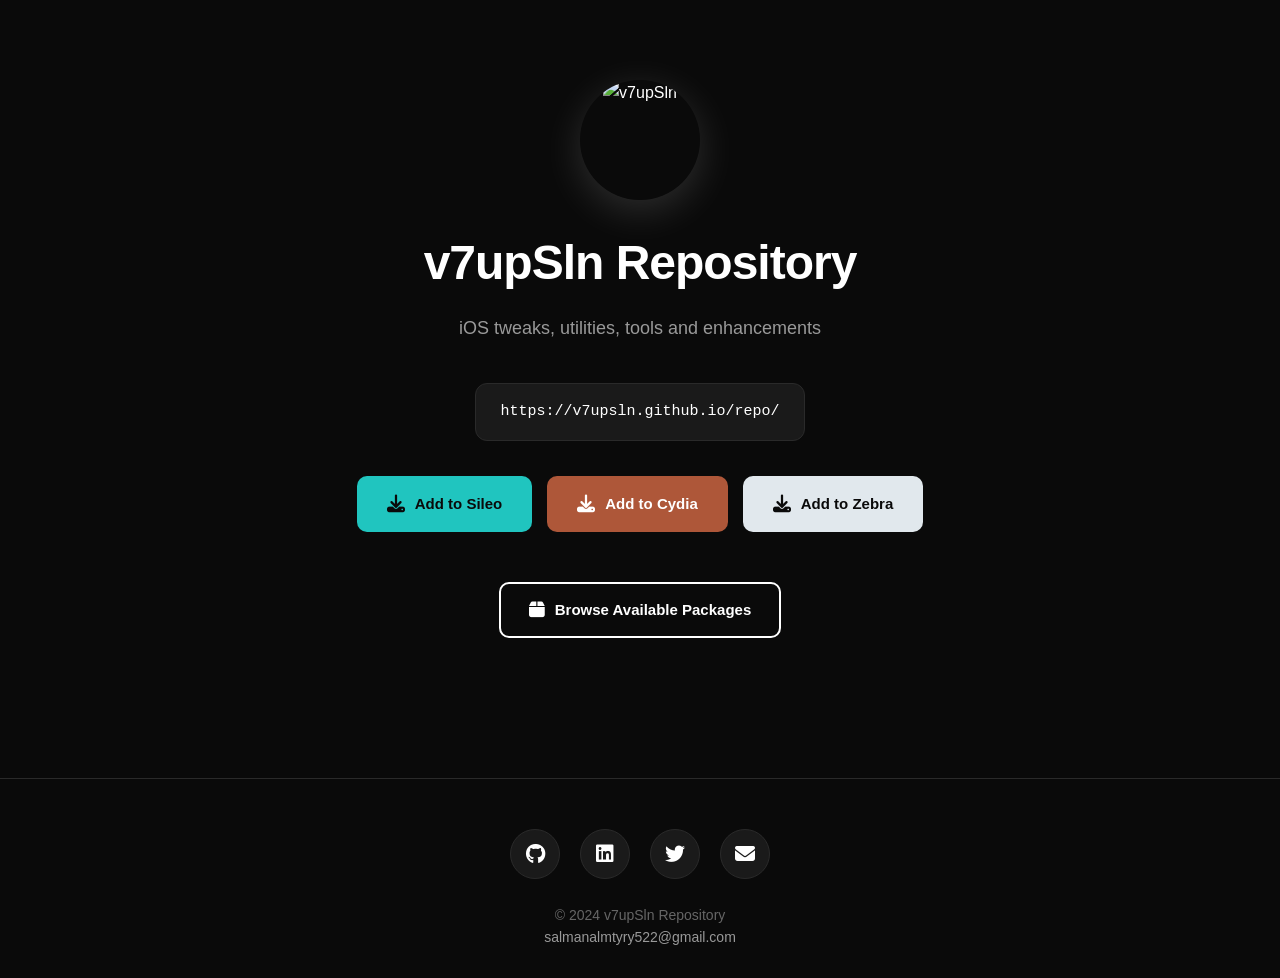
==== index.html @ 3c75dc49 "Add files via upload" ====
<!DOCTYPE html>
<html lang="en">
<head>
    <meta charset="UTF-8">
    <title>v7upSln Repository</title>
    <meta name="viewport" content="width=device-width, initial-scale=1">
    <link rel="stylesheet" href="https://cdnjs.cloudflare.com/ajax/libs/font-awesome/6.4.0/css/all.min.css">
    
    <style>
        * {
            margin: 0;
            padding: 0;
            box-sizing: border-box;
        }

        body {
            font-family: -apple-system, BlinkMacSystemFont, 'Segoe UI', sans-serif;
            background: #0a0a0a;
            color: #ffffff;
            line-height: 1.6;
            min-height: 100vh;
            display: flex;
            flex-direction: column;
        }

        .container {
            max-width: 1000px;
            margin: 0 auto;
            padding: 0 30px;
            flex: 1;
        }

        /* Hero Section */
        .hero {
            text-align: center;
            padding: 80px 0 60px;
        }

        .logo {
            width: 120px;
            height: 120px;
            border-radius: 50%;
            margin: 0 auto 25px;
            overflow: hidden;
            box-shadow: 0 10px 40px rgba(255, 255, 255, 0.15);
        }

        .logo img {
            width: 100%;
            height: 100%;
            object-fit: cover;
        }

        h1 {
            font-size: 48px;
            font-weight: 700;
            margin-bottom: 12px;
            letter-spacing: -1px;
        }

        .subtitle {
            font-size: 18px;
            color: #999;
            margin-bottom: 40px;
        }

        .repo-url {
            background: #1a1a1a;
            border: 1px solid #2a2a2a;
            padding: 16px 24px;
            border-radius: 12px;
            display: inline-block;
            margin-bottom: 35px;
            font-family: 'Monaco', 'Courier New', monospace;
            font-size: 15px;
            color: #fff;
        }

        /* Installer Buttons */
        .installers {
            display: flex;
            gap: 15px;
            justify-content: center;
            flex-wrap: wrap;
            margin-bottom: 30px;
        }

        .btn {
            padding: 14px 28px;
            border-radius: 10px;
            text-decoration: none;
            font-weight: 600;
            font-size: 15px;
            transition: all 0.3s ease;
            display: inline-flex;
            align-items: center;
            gap: 10px;
            border: 2px solid transparent;
        }

        .btn i {
            font-size: 18px;
        }

        .btn-sileo {
            background: #20c5bf;
            color: #0a0a0a;
        }

        .btn-sileo:hover {
            background: #1aada8;
            transform: translateY(-2px);
            box-shadow: 0 8px 20px rgba(32, 197, 191, 0.3);
        }

        .btn-cydia {
            background: #ae5739;
            color: #ffffff;
        }

        .btn-cydia:hover {
            background: #964a30;
            transform: translateY(-2px);
            box-shadow: 0 8px 20px rgba(174, 87, 57, 0.3);
        }

        .btn-zebra {
            background: #e1e8ed;
            color: #0a0a0a;
        }

        .btn-zebra:hover {
            background: #d1d8dd;
            transform: translateY(-2px);
            box-shadow: 0 8px 20px rgba(225, 232, 237, 0.3);
        }

        .btn-packages {
            background: transparent;
            color: #ffffff;
            border: 2px solid #ffffff;
            margin-top: 20px;
        }

        .btn-packages:hover {
            background: #ffffff;
            color: #0a0a0a;
            transform: translateY(-2px);
        }

        /* Footer */
        footer {
            background: #0a0a0a;
            border-top: 1px solid #2a2a2a;
            padding: 50px 0 30px;
            margin-top: 80px;
        }

        .footer-content {
            max-width: 1000px;
            margin: 0 auto;
            padding: 0 30px;
            text-align: center;
        }

        .social-links {
            display: flex;
            gap: 20px;
            justify-content: center;
            margin-bottom: 25px;
        }

        .social-link {
            width: 50px;
            height: 50px;
            background: #1a1a1a;
            border: 1px solid #2a2a2a;
            border-radius: 50%;
            display: flex;
            align-items: center;
            justify-content: center;
            color: #ffffff;
            font-size: 20px;
            transition: all 0.3s ease;
            text-decoration: none;
        }

        .social-link:hover {
            background: #ffffff;
            color: #0a0a0a;
            border-color: #ffffff;
            transform: translateY(-3px);
        }

        .footer-text {
            color: #666;
            font-size: 14px;
            margin-top: 20px;
        }

        .footer-text a {
            color: #999;
            text-decoration: none;
            transition: color 0.3s ease;
        }

        .footer-text a:hover {
            color: #ffffff;
        }

        @media (max-width: 768px) {
            h1 {
                font-size: 36px;
            }

            .installers {
                flex-direction: column;
                align-items: stretch;
            }

            .btn {
                width: 100%;
                justify-content: center;
            }
        }
    </style>
</head>

<body>
    <div class="container">
        <div class="hero">
            <div class="logo">
                <img src="https://i.ibb.co/XkL9SRYM/145231985.png" alt="v7upSln">
            </div>
            <h1>v7upSln Repository</h1>
            <p class="subtitle">iOS tweaks, utilities, tools and enhancements</p>
            
            <div class="repo-url">
                https://v7upsln.github.io/repo/
            </div>

            <div class="installers">
                <a href="sileo://source/https://v7upsln.github.io/repo/" class="btn btn-sileo">
                    <i class="fas fa-download"></i>
                    Add to Sileo
                </a>
                <a href="cydia://url/https://cydia.saurik.com/api/share#?source=https://v7upsln.github.io/repo/" class="btn btn-cydia">
                    <i class="fas fa-download"></i>
                    Add to Cydia
                </a>
                <a href="zbra://sources/add/https://v7upsln.github.io/repo/" class="btn btn-zebra">
                    <i class="fas fa-download"></i>
                    Add to Zebra
                </a>
            </div>

            <a href="packages.html" class="btn btn-packages">
                <i class="fas fa-box"></i>
                Browse Available Packages
            </a>
        </div>
    </div>

    <footer>
        <div class="footer-content">
            <div class="social-links">
                <a href="https://github.com/v7upSln" class="social-link" target="_blank" rel="noopener" title="GitHub">
                    <i class="fab fa-github"></i>
                </a>
                <a href="https://www.linkedin.com/in/x0wz5/" class="social-link" target="_blank" rel="noopener" title="LinkedIn">
                    <i class="fab fa-linkedin"></i>
                </a>
                <a href="https://twitter.com/_so7up" class="social-link" target="_blank" rel="noopener" title="Twitter/X">
                    <i class="fab fa-twitter"></i>
                </a>
                <a href="mailto:salmanalmtyry522@gmail.com" class="social-link" title="Email">
                    <i class="fas fa-envelope"></i>
                </a>
            </div>
            
            <p class="footer-text">
                © 2024 v7upSln Repository<br>
                <a href="mailto:salmanalmtyry522@gmail.com">salmanalmtyry522@gmail.com</a>
            </p>
        </div>
    </footer>
</body>
</html>
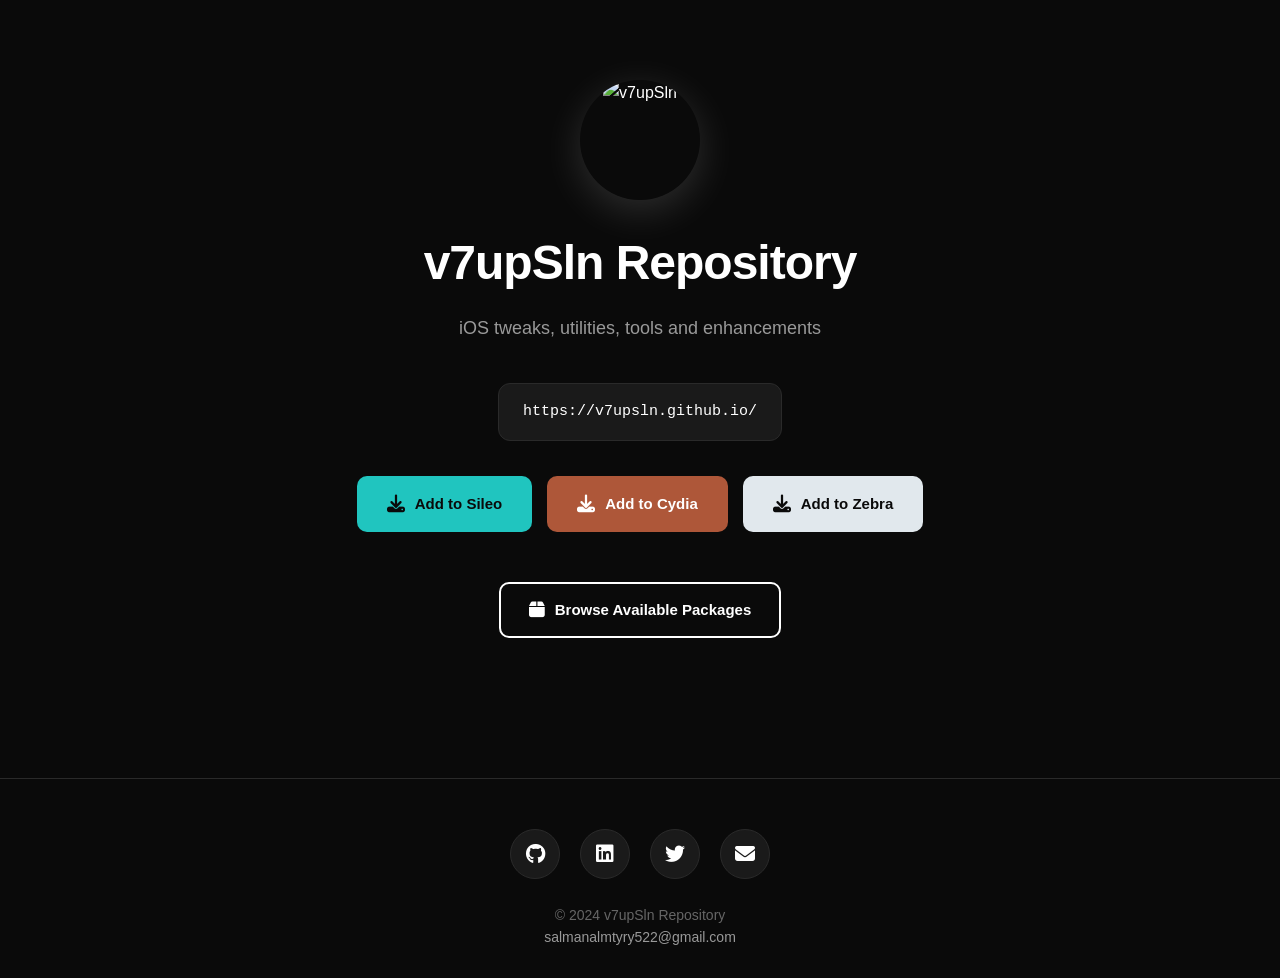
==== commit 7d44e3a0: "Update index.html" ====
--- a/index.html
+++ b/index.html
@@ -236,19 +236,19 @@
             <p class="subtitle">iOS tweaks, utilities, tools and enhancements</p>
             
             <div class="repo-url">
-                https://v7upsln.github.io/repo/
+                https://v7upsln.github.io/
             </div>
 
             <div class="installers">
-                <a href="sileo://source/https://v7upsln.github.io/repo/" class="btn btn-sileo">
+                <a href="sileo://source/https://v7upsln.github.io/" class="btn btn-sileo">
                     <i class="fas fa-download"></i>
                     Add to Sileo
                 </a>
-                <a href="cydia://url/https://cydia.saurik.com/api/share#?source=https://v7upsln.github.io/repo/" class="btn btn-cydia">
+                <a href="cydia://url/https://cydia.saurik.com/api/share#?source=https://v7upsln.github.io/" class="btn btn-cydia">
                     <i class="fas fa-download"></i>
                     Add to Cydia
                 </a>
-                <a href="zbra://sources/add/https://v7upsln.github.io/repo/" class="btn btn-zebra">
+                <a href="zbra://sources/add/https://v7upsln.github.io/" class="btn btn-zebra">
                     <i class="fas fa-download"></i>
                     Add to Zebra
                 </a>
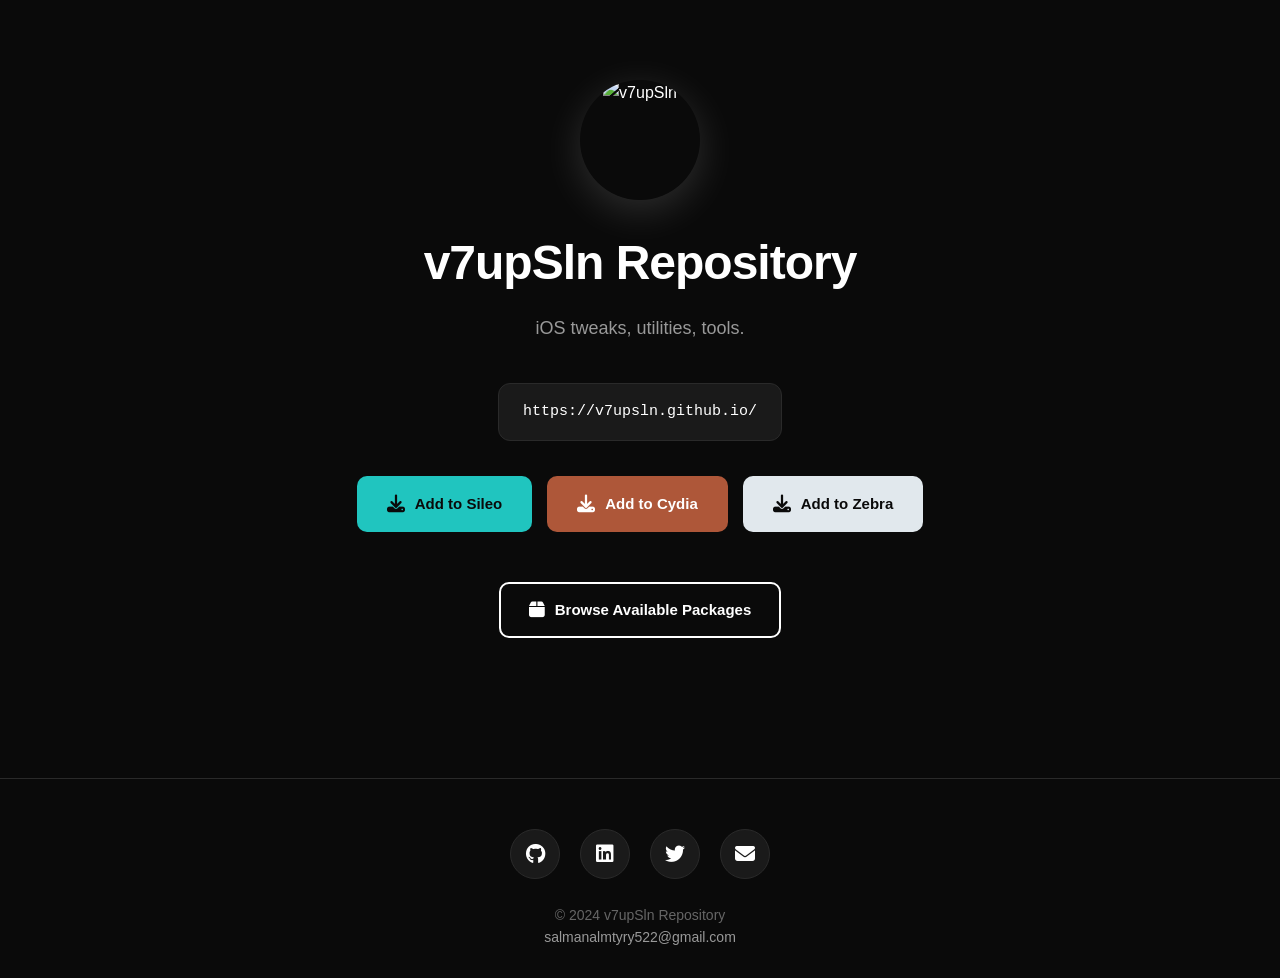
==== commit 7b1bf0d3: "Update index.html" ====
--- a/index.html
+++ b/index.html
@@ -233,7 +233,7 @@
                 <img src="https://i.ibb.co/XkL9SRYM/145231985.png" alt="v7upSln">
             </div>
             <h1>v7upSln Repository</h1>
-            <p class="subtitle">iOS tweaks, utilities, tools and enhancements</p>
+            <p class="subtitle">iOS tweaks, utilities, tools.</p>
             
             <div class="repo-url">
                 https://v7upsln.github.io/
@@ -285,4 +285,4 @@
         </div>
     </footer>
 </body>
-</html>+</html>
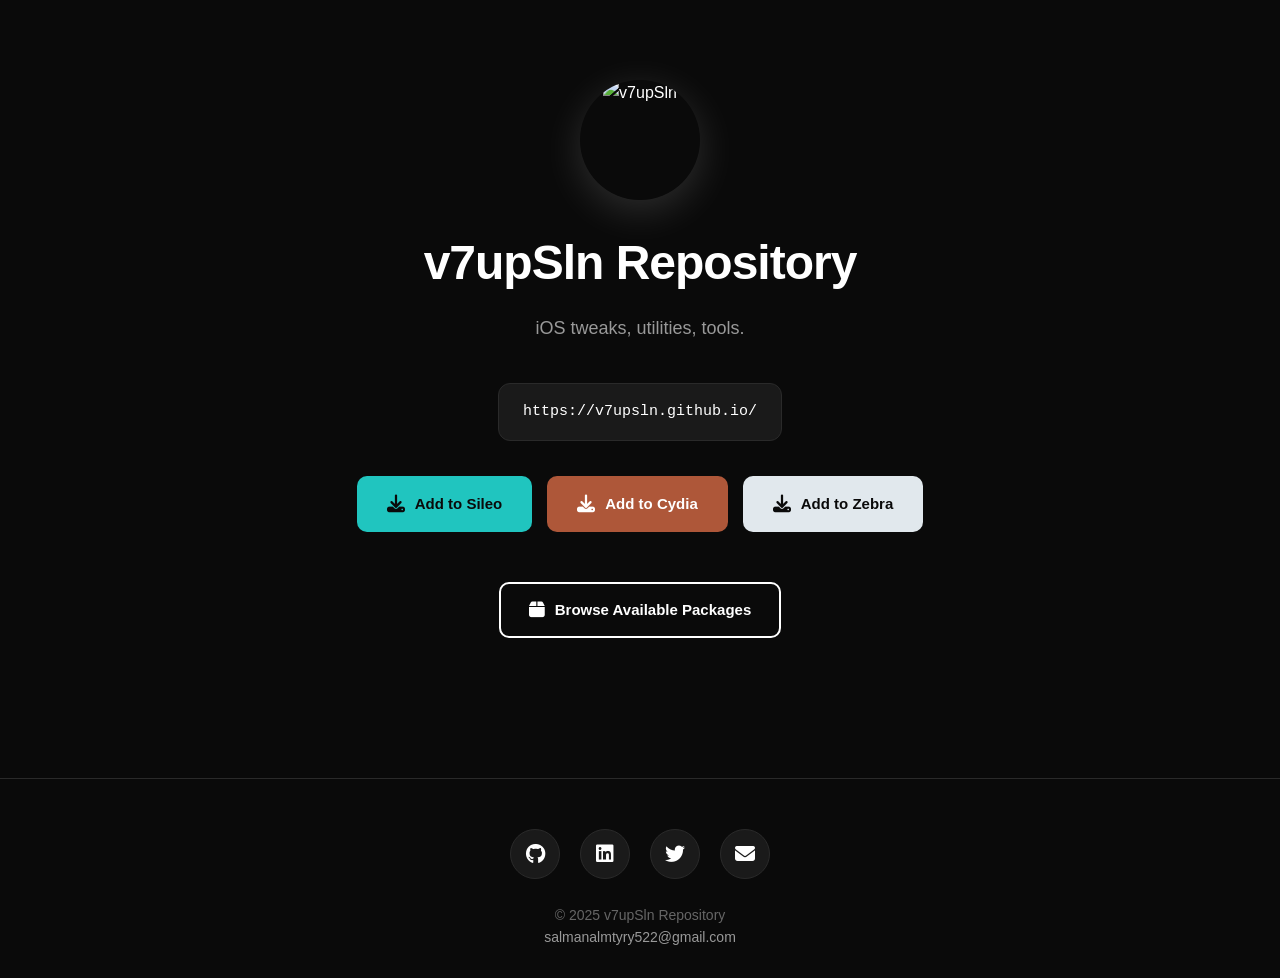
==== commit 4dd62d9d: "Update index.html" ====
--- a/index.html
+++ b/index.html
@@ -279,7 +279,7 @@
             </div>
             
             <p class="footer-text">
-                © 2024 v7upSln Repository<br>
+                © 2025 v7upSln Repository<br>
                 <a href="mailto:salmanalmtyry522@gmail.com">salmanalmtyry522@gmail.com</a>
             </p>
         </div>
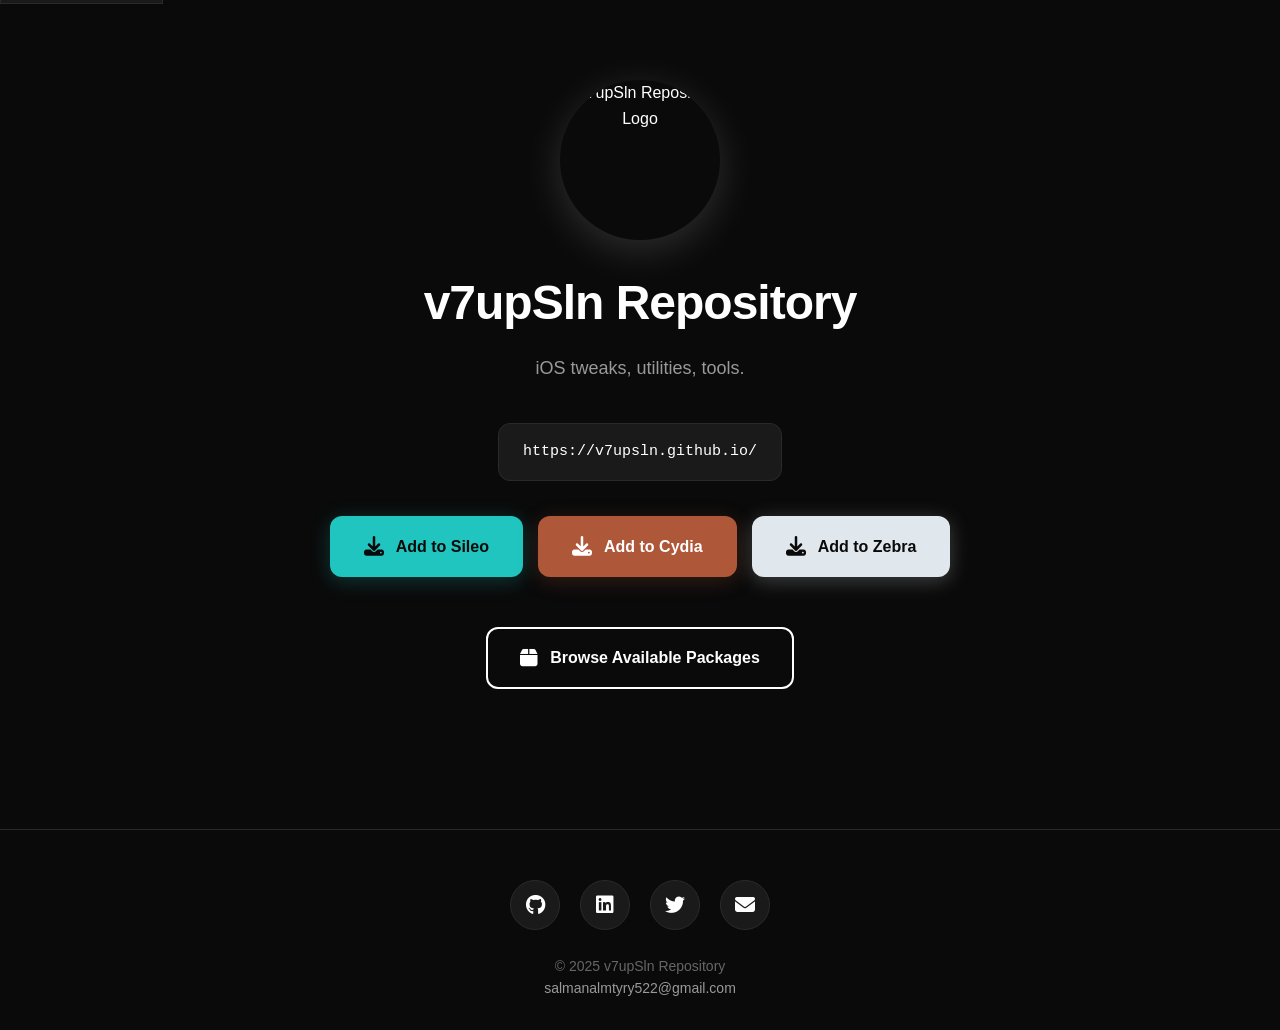
==== commit 50f5c4ba: "Add files via upload" ====
--- a/index.html
+++ b/index.html
@@ -1,288 +1,74 @@
-<!DOCTYPE html>
-<html lang="en">
-<head>
-    <meta charset="UTF-8">
-    <title>v7upSln Repository</title>
-    <meta name="viewport" content="width=device-width, initial-scale=1">
-    <link rel="stylesheet" href="https://cdnjs.cloudflare.com/ajax/libs/font-awesome/6.4.0/css/all.min.css">
-    
-    <style>
-        * {
-            margin: 0;
-            padding: 0;
-            box-sizing: border-box;
-        }
-
-        body {
-            font-family: -apple-system, BlinkMacSystemFont, 'Segoe UI', sans-serif;
-            background: #0a0a0a;
-            color: #ffffff;
-            line-height: 1.6;
-            min-height: 100vh;
-            display: flex;
-            flex-direction: column;
-        }
-
-        .container {
-            max-width: 1000px;
-            margin: 0 auto;
-            padding: 0 30px;
-            flex: 1;
-        }
-
-        /* Hero Section */
-        .hero {
-            text-align: center;
-            padding: 80px 0 60px;
-        }
-
-        .logo {
-            width: 120px;
-            height: 120px;
-            border-radius: 50%;
-            margin: 0 auto 25px;
-            overflow: hidden;
-            box-shadow: 0 10px 40px rgba(255, 255, 255, 0.15);
-        }
-
-        .logo img {
-            width: 100%;
-            height: 100%;
-            object-fit: cover;
-        }
-
-        h1 {
-            font-size: 48px;
-            font-weight: 700;
-            margin-bottom: 12px;
-            letter-spacing: -1px;
-        }
-
-        .subtitle {
-            font-size: 18px;
-            color: #999;
-            margin-bottom: 40px;
-        }
-
-        .repo-url {
-            background: #1a1a1a;
-            border: 1px solid #2a2a2a;
-            padding: 16px 24px;
-            border-radius: 12px;
-            display: inline-block;
-            margin-bottom: 35px;
-            font-family: 'Monaco', 'Courier New', monospace;
-            font-size: 15px;
-            color: #fff;
-        }
-
-        /* Installer Buttons */
-        .installers {
-            display: flex;
-            gap: 15px;
-            justify-content: center;
-            flex-wrap: wrap;
-            margin-bottom: 30px;
-        }
-
-        .btn {
-            padding: 14px 28px;
-            border-radius: 10px;
-            text-decoration: none;
-            font-weight: 600;
-            font-size: 15px;
-            transition: all 0.3s ease;
-            display: inline-flex;
-            align-items: center;
-            gap: 10px;
-            border: 2px solid transparent;
-        }
-
-        .btn i {
-            font-size: 18px;
-        }
-
-        .btn-sileo {
-            background: #20c5bf;
-            color: #0a0a0a;
-        }
-
-        .btn-sileo:hover {
-            background: #1aada8;
-            transform: translateY(-2px);
-            box-shadow: 0 8px 20px rgba(32, 197, 191, 0.3);
-        }
-
-        .btn-cydia {
-            background: #ae5739;
-            color: #ffffff;
-        }
-
-        .btn-cydia:hover {
-            background: #964a30;
-            transform: translateY(-2px);
-            box-shadow: 0 8px 20px rgba(174, 87, 57, 0.3);
-        }
-
-        .btn-zebra {
-            background: #e1e8ed;
-            color: #0a0a0a;
-        }
-
-        .btn-zebra:hover {
-            background: #d1d8dd;
-            transform: translateY(-2px);
-            box-shadow: 0 8px 20px rgba(225, 232, 237, 0.3);
-        }
-
-        .btn-packages {
-            background: transparent;
-            color: #ffffff;
-            border: 2px solid #ffffff;
-            margin-top: 20px;
-        }
-
-        .btn-packages:hover {
-            background: #ffffff;
-            color: #0a0a0a;
-            transform: translateY(-2px);
-        }
-
-        /* Footer */
-        footer {
-            background: #0a0a0a;
-            border-top: 1px solid #2a2a2a;
-            padding: 50px 0 30px;
-            margin-top: 80px;
-        }
-
-        .footer-content {
-            max-width: 1000px;
-            margin: 0 auto;
-            padding: 0 30px;
-            text-align: center;
-        }
-
-        .social-links {
-            display: flex;
-            gap: 20px;
-            justify-content: center;
-            margin-bottom: 25px;
-        }
-
-        .social-link {
-            width: 50px;
-            height: 50px;
-            background: #1a1a1a;
-            border: 1px solid #2a2a2a;
-            border-radius: 50%;
-            display: flex;
-            align-items: center;
-            justify-content: center;
-            color: #ffffff;
-            font-size: 20px;
-            transition: all 0.3s ease;
-            text-decoration: none;
-        }
-
-        .social-link:hover {
-            background: #ffffff;
-            color: #0a0a0a;
-            border-color: #ffffff;
-            transform: translateY(-3px);
-        }
-
-        .footer-text {
-            color: #666;
-            font-size: 14px;
-            margin-top: 20px;
-        }
-
-        .footer-text a {
-            color: #999;
-            text-decoration: none;
-            transition: color 0.3s ease;
-        }
-
-        .footer-text a:hover {
-            color: #ffffff;
-        }
-
-        @media (max-width: 768px) {
-            h1 {
-                font-size: 36px;
-            }
-
-            .installers {
-                flex-direction: column;
-                align-items: stretch;
-            }
-
-            .btn {
-                width: 100%;
-                justify-content: center;
-            }
-        }
-    </style>
-</head>
-
-<body>
-    <div class="container">
-        <div class="hero">
-            <div class="logo">
-                <img src="https://i.ibb.co/XkL9SRYM/145231985.png" alt="v7upSln">
-            </div>
-            <h1>v7upSln Repository</h1>
-            <p class="subtitle">iOS tweaks, utilities, tools.</p>
-            
-            <div class="repo-url">
-                https://v7upsln.github.io/
-            </div>
-
-            <div class="installers">
-                <a href="sileo://source/https://v7upsln.github.io/" class="btn btn-sileo">
-                    <i class="fas fa-download"></i>
-                    Add to Sileo
-                </a>
-                <a href="cydia://url/https://cydia.saurik.com/api/share#?source=https://v7upsln.github.io/" class="btn btn-cydia">
-                    <i class="fas fa-download"></i>
-                    Add to Cydia
-                </a>
-                <a href="zbra://sources/add/https://v7upsln.github.io/" class="btn btn-zebra">
-                    <i class="fas fa-download"></i>
-                    Add to Zebra
-                </a>
-            </div>
-
-            <a href="packages.html" class="btn btn-packages">
-                <i class="fas fa-box"></i>
-                Browse Available Packages
-            </a>
-        </div>
-    </div>
-
-    <footer>
-        <div class="footer-content">
-            <div class="social-links">
-                <a href="https://github.com/v7upSln" class="social-link" target="_blank" rel="noopener" title="GitHub">
-                    <i class="fab fa-github"></i>
-                </a>
-                <a href="https://www.linkedin.com/in/x0wz5/" class="social-link" target="_blank" rel="noopener" title="LinkedIn">
-                    <i class="fab fa-linkedin"></i>
-                </a>
-                <a href="https://twitter.com/_so7up" class="social-link" target="_blank" rel="noopener" title="Twitter/X">
-                    <i class="fab fa-twitter"></i>
-                </a>
-                <a href="mailto:salmanalmtyry522@gmail.com" class="social-link" title="Email">
-                    <i class="fas fa-envelope"></i>
-                </a>
-            </div>
-            
-            <p class="footer-text">
-                © 2025 v7upSln Repository<br>
-                <a href="mailto:salmanalmtyry522@gmail.com">salmanalmtyry522@gmail.com</a>
-            </p>
-        </div>
-    </footer>
-</body>
-</html>
+<!DOCTYPE html>
+<html lang="en">
+<head>
+    <meta charset="UTF-8">
+    <title>v7upSln Repository</title>
+    <meta name="viewport" content="width=device-width, initial-scale=1">
+    <meta name="description" content="v7upSln Repository - iOS tweaks, utilities, and tools for jailbroken devices">
+    <meta property="og:title" content="v7upSln Repository">
+    <meta property="og:description" content="iOS tweaks, utilities, and tools for jailbroken devices">
+    <meta property="og:type" content="website">
+    <link rel="stylesheet" href="https://cdnjs.cloudflare.com/ajax/libs/font-awesome/6.4.0/css/all.min.css">
+    <link rel="stylesheet" href='assets/style.css'>
+</head>
+
+<body>
+    <a href="#main-content" class="skip-link">Skip to main content</a>
+    
+    <main id="main-content">
+        <div class="container">
+            <div class="hero">
+                <div class="logo">
+                    <img src="https://i.ibb.co/XkL9SRYM/145231985.png" alt="v7upSln Repository Logo">
+                </div>
+                <h1>v7upSln Repository</h1>
+                <p class="subtitle">iOS tweaks, utilities, tools.</p>
+                
+                <div class="repo-url">
+                    https://v7upsln.github.io/
+                </div>
+
+                <div class="installers">
+                    <a href="sileo://source/https://v7upsln.github.io/" class="btn btn-sileo">
+                        <i class="fas fa-download"></i>
+                        Add to Sileo
+                    </a>
+                    <a href="cydia://url/https://cydia.saurik.com/api/share#?source=https://v7upsln.github.io/" class="btn btn-cydia">
+                        <i class="fas fa-download"></i>
+                        Add to Cydia
+                    </a>
+                    <a href="zbra://sources/add/https://v7upsln.github.io/" class="btn btn-zebra">
+                        <i class="fas fa-download"></i>
+                        Add to Zebra
+                    </a>
+                </div>
+
+                <a href="packages.html" class="btn btn-packages">
+                    <i class="fas fa-box"></i>
+                    Browse Available Packages
+                </a>
+            </div>
+        </div>
+    </main>
+
+    <div id="footer-container"></div>
+
+    <script>
+        // Load footer content
+        fetch('footer.html')
+            .then(response => {
+                if (!response.ok) {
+                    throw new Error('Network response was not ok');
+                }
+                return response.text();
+            })
+            .then(data => {
+                document.getElementById('footer-container').innerHTML = data;
+            })
+            .catch(error => {
+                console.error('Error loading footer:', error);
+                document.getElementById('footer-container').innerHTML = '<footer><p>Footer failed to load</p></footer>';
+            });
+    </script>
+</body>
+</html>
--- a/assets/style.css
+++ b/assets/style.css
@@ -0,0 +1,558 @@
+:root {
+  --bg-primary: #0a0a0a;
+  --bg-secondary: #1a1a1a;
+  --border-color: #2a2a2a;
+  --text-primary: #ffffff;
+  --text-secondary: #999;
+  --accent-sileo: #20c5bf;
+  --accent-cydia: #ae5739;
+  --accent-zebra: #e1e8ed;
+  --success: #22c55e;
+  --warning: #eab308;
+  --error: #ef4444;
+}
+
+* {
+    margin: 0;
+    padding: 0;
+    box-sizing: border-box;
+}
+
+/* Add skip link for accessibility */
+.skip-link {
+  position: absolute;
+  top: -40px;
+  left: 0;
+  background: var(--bg-secondary);
+  color: var(--text-primary);
+  padding: 8px;
+  z-index: 100;
+  text-decoration: none;
+  border: 1px solid var(--border-color);
+}
+
+.skip-link:focus {
+  top: 0;
+}
+
+body {
+    font-family: -apple-system, BlinkMacSystemFont, 'Segoe UI', sans-serif;
+    background: var(--bg-primary);
+    color: var(--text-primary);
+    line-height: 1.6;
+    min-height: 100vh;
+    display: flex;
+    flex-direction: column;
+}
+
+.container {
+    max-width: 1000px;
+    margin: 0 auto;
+    padding: 0 30px;
+    flex: 1;
+}
+
+/* Hero Section */
+.hero {
+    text-align: center;
+    padding: 80px 0 60px;
+}
+
+.logo {
+    width: 160px;
+    height: 160px;
+    border-radius: 50%;
+    margin: 0 auto 25px;
+    overflow: hidden;
+    box-shadow: 0 10px 40px rgba(255, 255, 255, 0.15);
+    position: relative;
+    animation: flickerGlow 6s ease-in-out infinite;
+}
+
+@keyframes flickerGlow {
+    0%, 100% {
+        box-shadow: 0 10px 40px rgba(255, 255, 255, 0.12),
+                    0 0 60px rgba(255, 255, 255, 0.08);
+    }
+    33% {
+        box-shadow: 0 10px 45px rgba(255, 255, 255, 0.15),
+                    0 0 70px rgba(255, 255, 255, 0.1);
+    }
+    66% {
+        box-shadow: 0 10px 38px rgba(255, 255, 255, 0.1),
+                    0 0 55px rgba(255, 255, 255, 0.06);
+    }
+}
+
+.logo img {
+    width: 100%;
+    height: 100%;
+    object-fit: cover;
+}
+
+h1 {
+    font-size: 48px;
+    font-weight: 700;
+    margin-bottom: 12px;
+    letter-spacing: -1px;
+}
+
+.subtitle {
+    font-size: 18px;
+    color: var(--text-secondary);
+    margin-bottom: 40px;
+}
+
+.repo-url {
+    background: var(--bg-secondary);
+    border: 1px solid var(--border-color);
+    padding: 16px 24px;
+    border-radius: 12px;
+    display: inline-block;
+    margin-bottom: 35px;
+    font-family: 'Monaco', 'Courier New', monospace;
+    font-size: 15px;
+    color: #fff;
+}
+
+/* Installer Buttons */
+.installers {
+    display: flex;
+    gap: 15px;
+    justify-content: center;
+    flex-wrap: wrap;
+    margin-bottom: 30px;
+}
+
+.btn {
+    padding: 16px 32px;
+    border-radius: 12px;
+    text-decoration: none;
+    font-weight: 600;
+    font-size: 16px;
+    transition: all 0.3s ease;
+    display: inline-flex;
+    align-items: center;
+    gap: 12px;
+    border: 2px solid transparent;
+    min-width: 180px;
+    justify-content: center;
+}
+
+/* Improved button focus states */
+.btn:focus {
+  outline: 2px solid var(--text-primary);
+  outline-offset: 2px;
+}
+
+.btn i {
+    font-size: 20px;
+}
+
+.btn-sileo {
+    background: var(--accent-sileo);
+    color: var(--bg-primary);
+    box-shadow: 0 4px 20px rgba(32, 197, 191, 0.25);
+}
+
+.btn-sileo:hover {
+    background: #1aada8;
+    transform: translateY(-2px);
+    box-shadow: 0 6px 30px rgba(32, 197, 191, 0.4);
+}
+
+.btn-cydia {
+    background: var(--accent-cydia);
+    color: #ffffff;
+    box-shadow: 0 4px 20px rgba(174, 87, 57, 0.25);
+}
+
+.btn-cydia:hover {
+    background: #964a30;
+    transform: translateY(-2px);
+    box-shadow: 0 6px 30px rgba(174, 87, 57, 0.4);
+}
+
+.btn-zebra {
+    background: var(--accent-zebra);
+    color: var(--bg-primary);
+    box-shadow: 0 4px 20px rgba(225, 232, 237, 0.25);
+}
+
+.btn-zebra:hover {
+    background: #d1d8dd;
+    transform: translateY(-2px);
+    box-shadow: 0 6px 30px rgba(225, 232, 237, 0.4);
+}
+
+.btn-packages {
+    background: transparent;
+    color: #ffffff;
+    border: 2px solid #ffffff;
+    margin-top: 20px;
+}
+
+.btn-packages:hover {
+    background: #ffffff;
+    color: var(--bg-primary);
+    transform: translateY(-2px);
+}
+
+/* Packages Page Styles */
+.header {
+    padding: 40px 0;
+    border-bottom: 1px solid var(--border-color);
+    margin-bottom: 40px;
+}
+
+.back-link {
+    display: inline-flex;
+    align-items: center;
+    gap: 8px;
+    color: #999;
+    text-decoration: none;
+    font-size: 14px;
+    margin-bottom: 20px;
+    transition: color 0.3s ease;
+}
+
+.back-link:hover {
+    color: #ffffff;
+}
+
+/* Package Grid */
+.packages-grid {
+    display: grid;
+    gap: 25px;
+    margin-bottom: 60px;
+}
+
+.package-card {
+    background: var(--bg-secondary);
+    border: 1px solid var(--border-color);
+    border-radius: 14px;
+    padding: 30px;
+    transition: all 0.3s ease;
+    position: relative;
+}
+
+.package-card:hover {
+    border-color: #ffffff;
+    transform: translateY(-2px);
+}
+
+/* Enhanced package cards with focus states */
+.package-card:focus-within {
+  border-color: var(--text-primary);
+  outline: 2px solid var(--text-primary);
+}
+
+.package-header {
+    display: flex;
+    justify-content: space-between;
+    align-items: flex-start;
+    margin-bottom: 15px;
+    gap: 15px;
+}
+
+.package-title {
+    flex: 1;
+}
+
+.package-card h2 {
+    font-size: 24px;
+    font-weight: 600;
+    margin-bottom: 5px;
+}
+
+.package-id {
+    color: #666;
+    font-size: 13px;
+    font-family: 'Monaco', 'Courier New', monospace;
+}
+
+.status-badge {
+    padding: 6px 14px;
+    border-radius: 20px;
+    font-size: 12px;
+    font-weight: 600;
+    text-transform: uppercase;
+    letter-spacing: 0.5px;
+    white-space: nowrap;
+}
+
+.status-available {
+    background: rgba(34, 197, 94, 0.2);
+    color: var(--success);
+    border: 1px solid var(--success);
+}
+
+.status-unknown {
+    background: rgba(234, 179, 8, 0.2);
+    color: var(--warning);
+    border: 1px solid var(--warning);
+}
+
+.status-failed {
+    background: rgba(239, 68, 68, 0.2);
+    color: var(--error);
+    border: 1px solid var(--error);
+}
+
+.package-description {
+    color: #999;
+    margin-bottom: 20px;
+    line-height: 1.6;
+}
+
+.package-meta {
+    display: flex;
+    flex-wrap: wrap;
+    gap: 20px;
+    margin-bottom: 20px;
+    padding: 15px;
+    background: var(--bg-primary);
+    border-radius: 8px;
+}
+
+.meta-item {
+    display: flex;
+    flex-direction: column;
+    gap: 5px;
+}
+
+.meta-label {
+    font-size: 12px;
+    color: #666;
+    text-transform: uppercase;
+    letter-spacing: 0.5px;
+}
+
+.meta-value {
+    font-size: 14px;
+    color: #fff;
+    font-weight: 500;
+}
+
+.dependencies {
+    display: flex;
+    flex-wrap: wrap;
+    gap: 8px;
+}
+
+.dep-tag {
+    background: var(--border-color);
+    padding: 4px 10px;
+    border-radius: 6px;
+    font-size: 12px;
+    color: #ccc;
+    font-family: 'Monaco', 'Courier New', monospace;
+}
+
+.package-actions {
+    display: flex;
+    gap: 10px;
+    margin-top: 20px;
+    flex-wrap: wrap;
+}
+
+.btn-primary {
+    background: #ffffff;
+    color: var(--bg-primary);
+}
+
+.btn-primary:hover {
+    background: #e6e6e6;
+    transform: translateY(-2px);
+}
+
+.btn-secondary {
+    background: transparent;
+    color: #999;
+    border: 1px solid var(--border-color);
+}
+
+.btn-secondary:hover {
+    border-color: #ffffff;
+    color: #ffffff;
+}
+
+/* GitHub Star Button */
+.github-star-btn {
+    display: flex;
+    overflow: hidden;
+    align-items: center;
+    text-decoration: none;
+    font-size: 14px;
+    font-weight: 500;
+    background: black;
+    color: white;
+    box-shadow: 0 1px 3px 0 rgba(0, 0, 0, 0.1), 0 1px 2px 0 rgba(0, 0, 0, 0.06);
+    height: 36px;
+    padding: 0 16px;
+    max-width: 208px;
+    white-space: pre;
+    position: relative;
+    justify-content: center;
+    margin-left: auto;
+    gap: 8px;
+    border-radius: 6px;
+    transition: all 0.3s ease-out;
+    border: none;
+    cursor: pointer;
+}
+
+.github-star-btn:hover {
+    background: black;
+    box-shadow: 0 0 0 2px black, 0 0 0 4px white;
+}
+
+.github-star-btn .shine-effect {
+    position: absolute;
+    right: 0;
+    margin-top: -48px;
+    height: 128px;
+    width: 32px;
+    transform: translateX(48px) rotate(12deg);
+    background: white;
+    opacity: 0.1;
+    transition: all 1s ease-out;
+}
+
+.github-star-btn:hover .shine-effect {
+    transform: translateX(-160px) rotate(12deg);
+}
+
+.github-star-btn .github-icon {
+    width: 16px;
+    height: 16px;
+    fill: currentColor;
+}
+
+.github-star-btn .star-icon {
+    width: 16px;
+    height: 16px;
+    color: #6b7280;
+    transition: all 0.3s;
+    fill: currentColor;
+}
+
+.github-star-btn:hover .star-icon {
+    color: #fcd34d;
+}
+
+.github-star-btn .star-count {
+    display: inline-block;
+    font-variant-numeric: tabular-nums;
+    letter-spacing: 0.025em;
+    font-weight: 500;
+    color: white;
+}
+
+/* Loading state for GitHub API */
+.github-star-btn.loading .star-count::after {
+  content: '...';
+  animation: loading 1.5s infinite;
+}
+
+@keyframes loading {
+  0%, 33% { content: '.'; }
+  34%, 66% { content: '..'; }
+  67%, 100% { content: '...'; }
+}
+
+/* Footer */
+footer {
+    background: var(--bg-primary);
+    border-top: 1px solid var(--border-color);
+    padding: 50px 0 30px;
+    margin-top: 80px;
+}
+
+.footer-content {
+    max-width: 1000px;
+    margin: 0 auto;
+    padding: 0 30px;
+    text-align: center;
+}
+
+.social-links {
+    display: flex;
+    gap: 20px;
+    justify-content: center;
+    margin-bottom: 25px;
+}
+
+.social-link {
+    width: 50px;
+    height: 50px;
+    background: var(--bg-secondary);
+    border: 1px solid var(--border-color);
+    border-radius: 50%;
+    display: flex;
+    align-items: center;
+    justify-content: center;
+    color: #ffffff;
+    font-size: 20px;
+    transition: all 0.3s ease;
+    text-decoration: none;
+}
+
+.social-link:hover {
+    background: #ffffff;
+    color: var(--bg-primary);
+    border-color: #ffffff;
+    transform: translateY(-3px);
+}
+
+.footer-text {
+    color: #666;
+    font-size: 14px;
+    margin-top: 20px;
+}
+
+.footer-text a {
+    color: #999;
+    text-decoration: none;
+    transition: color 0.3s ease;
+}
+
+.footer-text a:hover {
+    color: #ffffff;
+}
+
+@media (max-width: 768px) {
+    h1 {
+        font-size: 36px;
+    }
+
+    .installers {
+        flex-direction: column;
+        align-items: stretch;
+    }
+
+    .btn {
+        width: 100%;
+        justify-content: center;
+    }
+
+    /* Packages page mobile styles */
+    .package-header {
+        flex-direction: column;
+    }
+
+    .package-meta {
+        flex-direction: column;
+        gap: 15px;
+    }
+
+    .package-actions {
+        flex-direction: column;
+    }
+
+    .btn, .github-star-btn {
+        justify-content: center;
+        width: 100%;
+        max-width: 100%;
+    }
+}
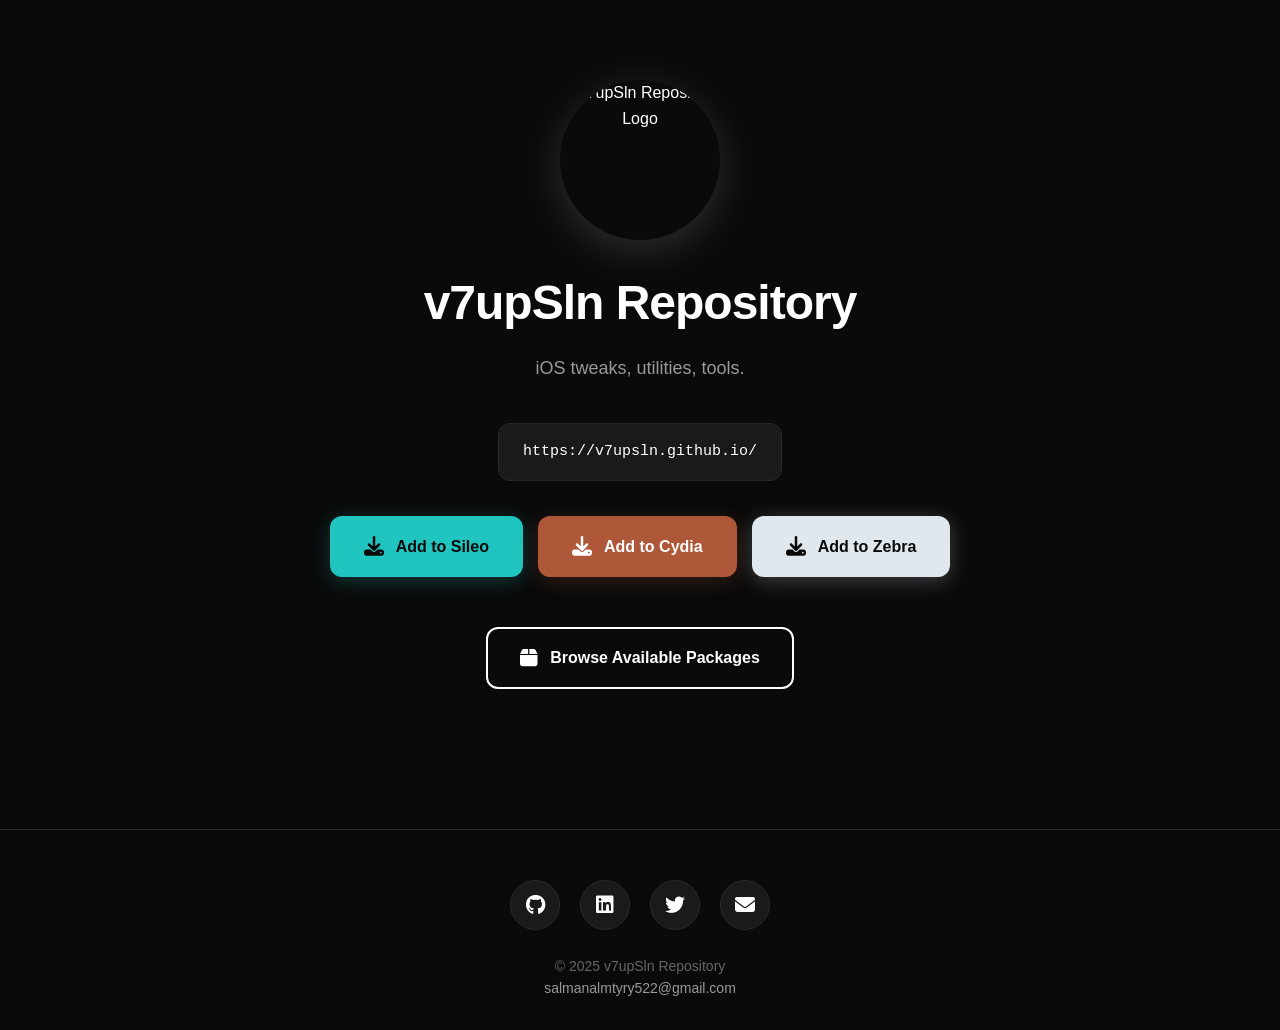
==== commit 640d6a57: "Add files via upload" ====
--- a/index.html
+++ b/index.html
@@ -10,10 +10,16 @@
     <meta property="og:type" content="website">
     <link rel="stylesheet" href="https://cdnjs.cloudflare.com/ajax/libs/font-awesome/6.4.0/css/all.min.css">
     <link rel="stylesheet" href='assets/style.css'>
+
+    <link rel="apple-touch-icon" sizes="180x180" href="assets/icons/web/apple-touch-icon.png">
+    <link rel="icon" type="image/png" sizes="32x32" href="assets/icons/web/favicon-32x32.png">
+    <link rel="icon" type="image/png" sizes="16x16" href="assets/icons/web/favicon-16x16.png">
+    <link rel="manifest" href="assets/icons/web/site.webmanifest">
+    <link rel="icon" href="assets/icons/web/favicon.ico">
+
 </head>
 
 <body>
-    <a href="#main-content" class="skip-link">Skip to main content</a>
     
     <main id="main-content">
         <div class="container">
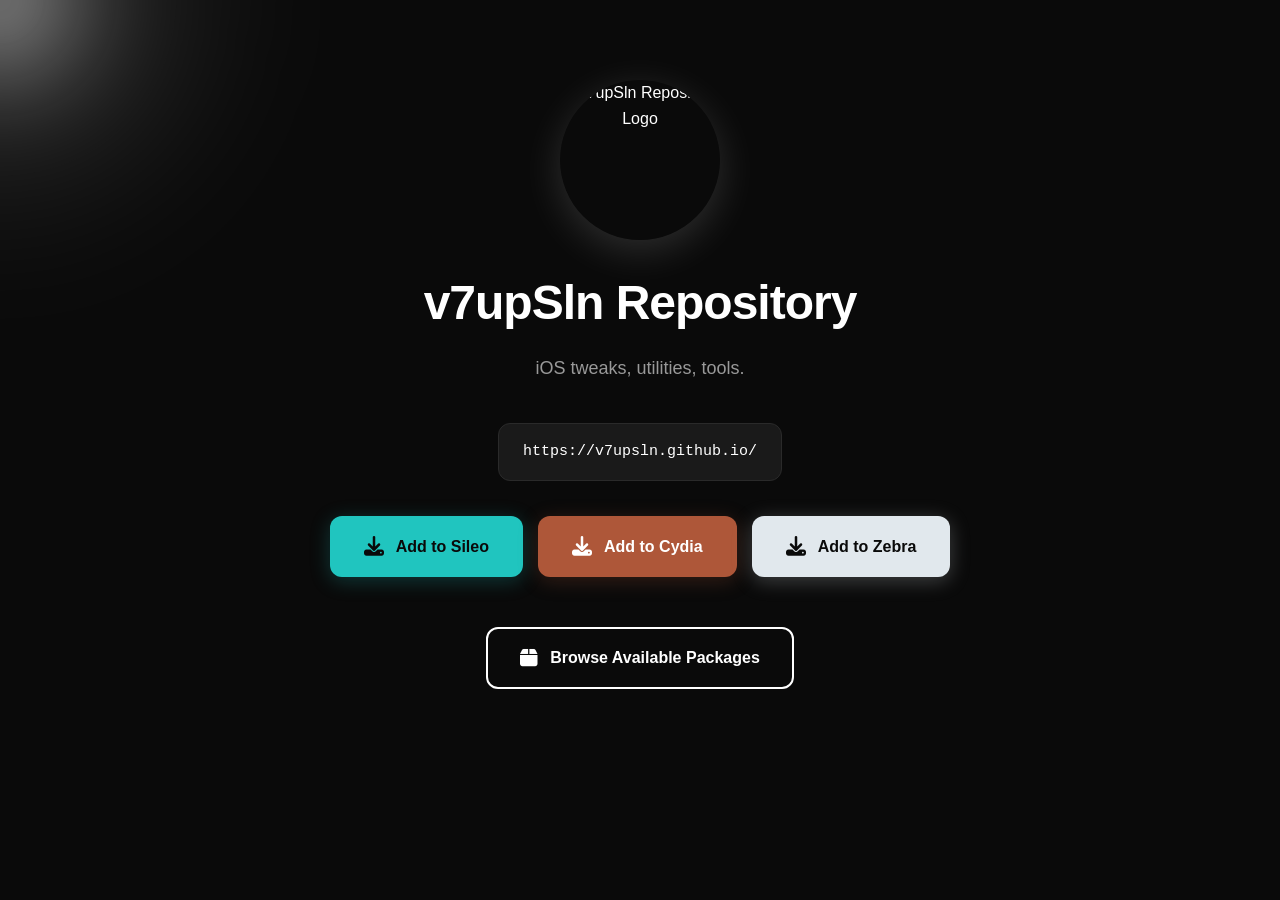
==== commit 74d69d25: "Add files via upload" ====
--- a/index.html
+++ b/index.html
@@ -9,23 +9,25 @@
     <meta property="og:description" content="iOS tweaks, utilities, and tools for jailbroken devices">
     <meta property="og:type" content="website">
     <link rel="stylesheet" href="https://cdnjs.cloudflare.com/ajax/libs/font-awesome/6.4.0/css/all.min.css">
-    <link rel="stylesheet" href='assets/style.css'>
+    <link rel="stylesheet" href="assets/style.css">
+    <link rel="stylesheet" href="assets/cursors.css">
 
     <link rel="apple-touch-icon" sizes="180x180" href="assets/icons/web/apple-touch-icon.png">
     <link rel="icon" type="image/png" sizes="32x32" href="assets/icons/web/favicon-32x32.png">
     <link rel="icon" type="image/png" sizes="16x16" href="assets/icons/web/favicon-16x16.png">
     <link rel="manifest" href="assets/icons/web/site.webmanifest">
     <link rel="icon" href="assets/icons/web/favicon.ico">
-
 </head>
-
 <body>
+    
+    <div class="cursor-glow"></div>
+    <div class="cursor-glow-secondary"></div>
     
     <main id="main-content">
         <div class="container">
             <div class="hero">
                 <div class="logo">
-                    <img src="https://i.ibb.co/XkL9SRYM/145231985.png" alt="v7upSln Repository Logo">
+                    <img src="https://avatars.githubusercontent.com/u/145231985?s=400&u=9801a3beb5dfb8c6ab78730acfa94be86f23dfb5&v=4" alt="v7upSln Repository Logo">
                 </div>
                 <h1>v7upSln Repository</h1>
                 <p class="subtitle">iOS tweaks, utilities, tools.</p>
@@ -60,21 +62,77 @@
     <div id="footer-container"></div>
 
     <script>
-        // Load footer content
-        fetch('footer.html')
-            .then(response => {
-                if (!response.ok) {
-                    throw new Error('Network response was not ok');
+        document.addEventListener('DOMContentLoaded', function() {
+            const isTouchDevice = 'ontouchstart' in window || navigator.maxTouchPoints > 0;
+            const isMobile = window.innerWidth <= 768;
+            
+            if (isTouchDevice || isMobile) {
+                return;
+            }
+            
+            const cursorGlow = document.querySelector('.cursor-glow');
+            const cursorGlowSecondary = document.querySelector('.cursor-glow-secondary');
+            
+            let mouseX = 0, mouseY = 0;
+            let glowX = 0, glowY = 0;
+            let rafId = null;
+            
+            function updateGlow() {
+                glowX += (mouseX - glowX) * 0.15;
+                glowY += (mouseY - glowY) * 0.15;
+                
+                let glowSecondaryX = glowX;
+                let glowSecondaryY = glowY;
+
+                cursorGlow.style.left = `${glowX}px`;
+                cursorGlow.style.top = `${glowY}px`;
+                
+                cursorGlowSecondary.style.left = `${glowSecondaryX}px`;
+                cursorGlowSecondary.style.top = `${glowSecondaryY}px`;
+                
+                rafId = requestAnimationFrame(updateGlow);
+            }
+            
+            document.addEventListener('mousemove', (e) => {
+                mouseX = e.clientX;
+                mouseY = e.clientY;
+                
+                if (!rafId) {
+                    updateGlow();
                 }
-                return response.text();
-            })
-            .then(data => {
-                document.getElementById('footer-container').innerHTML = data;
-            })
-            .catch(error => {
-                console.error('Error loading footer:', error);
-                document.getElementById('footer-container').innerHTML = '<footer><p>Footer failed to load</p></footer>';
             });
+            
+            document.addEventListener('mouseenter', () => {
+                cursorGlow.classList.add('active');
+                cursorGlowSecondary.classList.add('active');
+                
+                if (!rafId) {
+                    updateGlow();
+                }
+            });
+            
+            document.addEventListener('mouseleave', () => {
+                cursorGlow.classList.remove('active');
+                cursorGlowSecondary.classList.remove('active');
+                
+                if (rafId) {
+                    cancelAnimationFrame(rafId);
+                    rafId = null;
+                }
+            });
+            
+            window.addEventListener('beforeunload', () => {
+                if (rafId) {
+                    cancelAnimationFrame(rafId);
+                }
+            });
+            
+            if (document.hasFocus()) {
+                cursorGlow.classList.add('active');
+                cursorGlowSecondary.classList.add('active');
+                updateGlow();
+            }
+        });
     </script>
 </body>
 </html>
--- a/assets/style.css
+++ b/assets/style.css
@@ -3,556 +3,732 @@
   --bg-secondary: #1a1a1a;
   --border-color: #2a2a2a;
   --text-primary: #ffffff;
-  --text-secondary: #999;
+  --text-secondary: #999999;
+  
   --accent-sileo: #20c5bf;
   --accent-cydia: #ae5739;
   --accent-zebra: #e1e8ed;
+  
+  /* Status Colors */
   --success: #22c55e;
   --warning: #eab308;
   --error: #ef4444;
-}
+  
+  --glow-primary-color-a: rgba(255, 255, 255, 0.8);
+  --glow-primary-color-b: rgba(255, 255, 255, 0.4);
+  --glow-secondary-color: rgba(255, 255, 255, 0.2);
+}
+
+/* --- Base Reset & Accessibility --- */
 
 * {
-    margin: 0;
-    padding: 0;
-    box-sizing: border-box;
-}
-
-/* Add skip link for accessibility */
-.skip-link {
-  position: absolute;
-  top: -40px;
-  left: 0;
+  margin: 0;
+  padding: 0;
+  box-sizing: border-box;
+}
+
+body {
+  font-family: -apple-system, BlinkMacSystemFont, 'Segoe UI', sans-serif;
+  background: var(--bg-primary);
+  color: var(--text-primary);
+  line-height: 1.6;
+  min-height: 100vh;
+  display: flex;
+  flex-direction: column;
+}
+
+body {
+    cursor: url("../assets/macos/default.png") 0 0, auto;
+}
+
+a, button, .btn, .package-card, .social-link, .back-link {
+    cursor: url("../assets/macos/handpointing.png") 12 0, pointer !important;
+}
+
+input, textarea, .repo-url {
+    cursor: url("../assets/macos/textcursor.png") 8 8, text !important;
+}
+
+
+.custom-cursor {
+    display: none !important;
+}
+
+.cursor-glow {
+    position: fixed;
+    width: 500px;
+    height: 500px;
+    border-radius: 50%;
+    background: radial-gradient(
+        circle at center,
+        var(--glow-primary-color-a) 0%,
+        var(--glow-primary-color-b) 15%,
+        rgba(255, 255, 255, 0.1) 30%,
+        rgba(255, 255, 255, 0.05) 50%,
+        transparent 90%
+    );
+    pointer-events: none;
+    transform: translate(-50%, -50%);
+    z-index: 9998;
+    mix-blend-mode: screen;
+    filter: blur(50px);
+    transition: transform 0.15s ease-out, width 0.3s ease, height 0.3s ease, background 0.3s ease, opacity 0.5s ease;
+    will-change: transform, opacity, background;
+    opacity: 0;
+
+    animation: idleFlicker 4s ease-in-out infinite alternate;
+}
+
+.cursor-glow.active {
+    opacity: 1;
+}
+
+.cursor-glow-secondary {
+    position: fixed;
+    width: 300px;
+    height: 300px;
+    border-radius: 50%;
+
+    background: radial-gradient(
+        circle at center,
+        var(--glow-secondary-color) 0%,
+        rgba(255, 255, 255, 0.1) 25%,
+        transparent 90%
+    );
+    pointer-events: none;
+    transform: translate(-50%, -50%);
+    z-index: 9997;
+    mix-blend-mode: overlay;
+    filter: blur(40px);
+    transition: transform 0.25s ease-out, opacity 0.5s ease;
+    will-change: transform, opacity;
+    opacity: 0;
+
+    animation: glowRotate 12s linear infinite;
+}
+
+.cursor-glow-secondary.active {
+    opacity: 1;
+}
+
+@keyframes glowRotate {
+    0% {
+        transform: translate(-50%, -50%) rotate(0deg);
+        filter: blur(40px);
+    }
+    100% {
+        transform: translate(-50%, -50%) rotate(360deg);
+        filter: blur(40px);
+    }
+}
+
+@keyframes idleFlicker {
+    0% {
+        filter: blur(50px) brightness(1);
+    }
+    50% {
+        filter: blur(50px) brightness(1.1);
+    }
+    100% {
+        filter: blur(50px) brightness(1);
+    }
+}
+
+.btn:hover ~ .cursor-glow,
+a:hover ~ .cursor-glow {
+    width: 580px;
+    height: 580px;
+    background: radial-gradient(
+        circle at center,
+        rgba(255, 255, 255, 0.6) 0%,
+        rgba(255, 255, 255, 0.3) 25%,
+        rgba(255, 255, 255, 0.15) 50%,
+        transparent 80%
+    );
+}
+
+.btn-sileo:hover ~ .cursor-glow {
+    background: radial-gradient(
+        circle at center,
+        rgba(32, 197, 191, 0.5) 0%,
+        rgba(255, 255, 255, 0.4) 30%,
+        transparent 75%
+    );
+}
+
+.btn-cydia:hover ~ .cursor-glow {
+    background: radial-gradient(
+        circle at center,
+        rgba(174, 87, 57, 0.4) 0%,
+        rgba(255, 255, 255, 0.3) 30%,
+        transparent 75%
+    );
+}
+
+.btn-zebra:hover ~ .cursor-glow {
+    background: radial-gradient(
+        circle at center,
+        rgba(225, 232, 237, 0.6) 0%,
+        rgba(255, 255, 255, 0.4) 30%,
+        transparent 75%
+    );
+}
+
+body.hide-glow .cursor-glow,
+body.hide-glow .cursor-glow-secondary {
+    opacity: 0 !important;
+}
+
+@media (prefers-reduced-motion: reduce) {
+    .cursor-glow,
+    .cursor-glow-secondary {
+        animation: none !important;
+        transition: none !important;
+        filter: none !important;
+    }
+}
+
+/* --- Layout and Structure --- */
+
+.container {
+  max-width: 1000px;
+  margin: 0 auto;
+  padding: 0 30px;
+  flex: 1;
+}
+
+/* --- Hero Section --- */
+
+.hero {
+  text-align: center;
+  padding: 80px 0 60px;
+}
+
+.logo {
+  width: 160px;
+  height: 160px;
+  border-radius: 50%;
+  margin: 0 auto 25px;
+  overflow: hidden;
+  box-shadow: 0 10px 40px rgba(255, 255, 255, 0.15);
+  animation: flickerGlow 6s ease-in-out infinite;
+  transition: all 0.3s ease; /* Kept for general logo hover effects */
+}
+
+@keyframes flickerGlow {
+  0%, 100% {
+    box-shadow: 0 10px 40px rgba(255, 255, 255, 0.12),
+                0 0 60px rgba(255, 255, 255, 0.15); /* Added subtle teal glow */
+  }
+  33% {
+    box-shadow: 0 10px 45px rgba(255, 255, 255, 0.15),
+                0 0 70px rgba(255, 255, 255, 0.25);
+  }
+  66% {
+    box-shadow: 0 10px 38px rgba(255, 255, 255, 0.1),
+                0 0 55px rgba(255, 255, 255, 0.1);
+  }
+}
+
+.logo img {
+  width: 100%;
+  height: 100%;
+  object-fit: cover;
+}
+
+h1 {
+  font-size: 48px;
+  font-weight: 700;
+  margin-bottom: 12px;
+  letter-spacing: -1px;
+}
+
+.subtitle {
+  font-size: 18px;
+  color: var(--text-secondary);
+  margin-bottom: 40px;
+}
+
+.repo-url {
   background: var(--bg-secondary);
-  color: var(--text-primary);
-  padding: 8px;
-  z-index: 100;
+  border: 1px solid var(--border-color);
+  padding: 16px 24px;
+  border-radius: 12px;
+  display: inline-block;
+  margin-bottom: 35px;
+  font-family: 'Monaco', 'Courier New', monospace;
+  font-size: 15px;
+  color: var(--text-primary);
+  user-select: all;
+}
+
+/* --- Installer Buttons --- */
+
+.installers {
+  display: flex;
+  gap: 15px;
+  justify-content: center;
+  flex-wrap: wrap;
+  margin-bottom: 30px;
+}
+
+.btn {
+  padding: 16px 32px;
+  border-radius: 12px;
   text-decoration: none;
-  border: 1px solid var(--border-color);
-}
-
-.skip-link:focus {
-  top: 0;
-}
-
-body {
-    font-family: -apple-system, BlinkMacSystemFont, 'Segoe UI', sans-serif;
-    background: var(--bg-primary);
-    color: var(--text-primary);
-    line-height: 1.6;
-    min-height: 100vh;
-    display: flex;
-    flex-direction: column;
-}
-
-.container {
-    max-width: 1000px;
-    margin: 0 auto;
-    padding: 0 30px;
-    flex: 1;
-}
-
-/* Hero Section */
-.hero {
-    text-align: center;
-    padding: 80px 0 60px;
-}
-
-.logo {
-    width: 160px;
-    height: 160px;
-    border-radius: 50%;
-    margin: 0 auto 25px;
-    overflow: hidden;
-    box-shadow: 0 10px 40px rgba(255, 255, 255, 0.15);
-    position: relative;
-    animation: flickerGlow 6s ease-in-out infinite;
-}
-
-@keyframes flickerGlow {
-    0%, 100% {
-        box-shadow: 0 10px 40px rgba(255, 255, 255, 0.12),
-                    0 0 60px rgba(255, 255, 255, 0.08);
-    }
-    33% {
-        box-shadow: 0 10px 45px rgba(255, 255, 255, 0.15),
-                    0 0 70px rgba(255, 255, 255, 0.1);
-    }
-    66% {
-        box-shadow: 0 10px 38px rgba(255, 255, 255, 0.1),
-                    0 0 55px rgba(255, 255, 255, 0.06);
-    }
-}
-
-.logo img {
-    width: 100%;
-    height: 100%;
-    object-fit: cover;
-}
-
-h1 {
-    font-size: 48px;
-    font-weight: 700;
-    margin-bottom: 12px;
-    letter-spacing: -1px;
-}
-
-.subtitle {
-    font-size: 18px;
-    color: var(--text-secondary);
-    margin-bottom: 40px;
-}
-
-.repo-url {
-    background: var(--bg-secondary);
-    border: 1px solid var(--border-color);
-    padding: 16px 24px;
-    border-radius: 12px;
-    display: inline-block;
-    margin-bottom: 35px;
-    font-family: 'Monaco', 'Courier New', monospace;
-    font-size: 15px;
-    color: #fff;
-}
-
-/* Installer Buttons */
-.installers {
-    display: flex;
-    gap: 15px;
-    justify-content: center;
-    flex-wrap: wrap;
-    margin-bottom: 30px;
-}
-
-.btn {
-    padding: 16px 32px;
-    border-radius: 12px;
-    text-decoration: none;
-    font-weight: 600;
-    font-size: 16px;
-    transition: all 0.3s ease;
-    display: inline-flex;
-    align-items: center;
-    gap: 12px;
-    border: 2px solid transparent;
-    min-width: 180px;
-    justify-content: center;
-}
-
-/* Improved button focus states */
+  font-weight: 600;
+  font-size: 16px;
+  transition: all 0.3s ease;
+  display: inline-flex;
+  align-items: center;
+  gap: 12px;
+  border: 2px solid transparent;
+  min-width: 180px;
+  justify-content: center;
+}
+
 .btn:focus {
   outline: 2px solid var(--text-primary);
   outline-offset: 2px;
 }
 
 .btn i {
-    font-size: 20px;
+  font-size: 20px;
 }
 
 .btn-sileo {
-    background: var(--accent-sileo);
-    color: var(--bg-primary);
-    box-shadow: 0 4px 20px rgba(32, 197, 191, 0.25);
+  background: var(--accent-sileo);
+  color: var(--bg-primary);
+  box-shadow: 0 4px 20px rgba(32, 197, 191, 0.25);
 }
 
 .btn-sileo:hover {
-    background: #1aada8;
-    transform: translateY(-2px);
-    box-shadow: 0 6px 30px rgba(32, 197, 191, 0.4);
+  background: #1aada8;
+  transform: translateY(-2px);
+  box-shadow: 0 6px 30px rgba(32, 197, 191, 0.4);
 }
 
 .btn-cydia {
-    background: var(--accent-cydia);
-    color: #ffffff;
-    box-shadow: 0 4px 20px rgba(174, 87, 57, 0.25);
+  background: var(--accent-cydia);
+  color: var(--text-primary);
+  box-shadow: 0 4px 20px rgba(174, 87, 57, 0.25);
 }
 
 .btn-cydia:hover {
-    background: #964a30;
-    transform: translateY(-2px);
-    box-shadow: 0 6px 30px rgba(174, 87, 57, 0.4);
+  background: #964a30;
+  transform: translateY(-2px);
+  box-shadow: 0 6px 30px rgba(174, 87, 57, 0.4);
 }
 
 .btn-zebra {
-    background: var(--accent-zebra);
-    color: var(--bg-primary);
-    box-shadow: 0 4px 20px rgba(225, 232, 237, 0.25);
+  background: var(--accent-zebra);
+  color: var(--bg-primary);
+  box-shadow: 0 4px 20px rgba(225, 232, 237, 0.25);
 }
 
 .btn-zebra:hover {
-    background: #d1d8dd;
-    transform: translateY(-2px);
-    box-shadow: 0 6px 30px rgba(225, 232, 237, 0.4);
+  background: #d1d8dd;
+  transform: translateY(-2px);
+  box-shadow: 0 6px 30px rgba(225, 232, 237, 0.4);
 }
 
 .btn-packages {
-    background: transparent;
-    color: #ffffff;
-    border: 2px solid #ffffff;
-    margin-top: 20px;
+  background: transparent;
+  color: var(--text-primary);
+  border: 2px solid var(--text-primary);
+  margin-top: 20px;
 }
 
 .btn-packages:hover {
-    background: #ffffff;
-    color: var(--bg-primary);
-    transform: translateY(-2px);
-}
-
-/* Packages Page Styles */
+  background: var(--text-primary);
+  color: var(--bg-primary);
+  transform: translateY(-2px);
+}
+
+/* --- Packages Page Styles --- */
+
 .header {
-    padding: 40px 0;
-    border-bottom: 1px solid var(--border-color);
-    margin-bottom: 40px;
+  padding: 40px 0;
+  border-bottom: 1px solid var(--border-color);
+  margin-bottom: 40px;
 }
 
 .back-link {
-    display: inline-flex;
-    align-items: center;
-    gap: 8px;
-    color: #999;
-    text-decoration: none;
-    font-size: 14px;
-    margin-bottom: 20px;
-    transition: color 0.3s ease;
+  display: inline-flex;
+  align-items: center;
+  gap: 8px;
+  color: var(--text-secondary);
+  text-decoration: none;
+  font-size: 14px;
+  margin-bottom: 20px;
+  transition: color 0.3s ease;
 }
 
 .back-link:hover {
-    color: #ffffff;
+  color: var(--text-primary);
 }
 
 /* Package Grid */
 .packages-grid {
-    display: grid;
-    gap: 25px;
-    margin-bottom: 60px;
+  display: grid;
+  gap: 25px;
+  margin-bottom: 60px;
 }
 
 .package-card {
-    background: var(--bg-secondary);
-    border: 1px solid var(--border-color);
-    border-radius: 14px;
-    padding: 30px;
-    transition: all 0.3s ease;
-    position: relative;
+  background: var(--bg-secondary);
+  border: 1px solid var(--border-color);
+  border-radius: 14px;
+  padding: 30px;
+  transition: all 0.3s ease;
 }
 
 .package-card:hover {
-    border-color: #ffffff;
-    transform: translateY(-2px);
-}
-
-/* Enhanced package cards with focus states */
+  border-color: var(--text-primary);
+  transform: translateY(-2px);
+}
+
 .package-card:focus-within {
   border-color: var(--text-primary);
   outline: 2px solid var(--text-primary);
 }
 
 .package-header {
-    display: flex;
-    justify-content: space-between;
-    align-items: flex-start;
-    margin-bottom: 15px;
-    gap: 15px;
+  display: flex;
+  justify-content: space-between;
+  align-items: flex-start;
+  margin-bottom: 15px;
+  gap: 15px;
 }
 
 .package-title {
-    flex: 1;
+  flex: 1;
 }
 
 .package-card h2 {
-    font-size: 24px;
-    font-weight: 600;
-    margin-bottom: 5px;
+  font-size: 24px;
+  font-weight: 600;
+  margin-bottom: 5px;
 }
 
 .package-id {
-    color: #666;
-    font-size: 13px;
-    font-family: 'Monaco', 'Courier New', monospace;
+  color: #666666;
+  font-size: 13px;
+  font-family: 'Monaco', 'Courier New', monospace;
 }
 
 .status-badge {
-    padding: 6px 14px;
-    border-radius: 20px;
-    font-size: 12px;
-    font-weight: 600;
-    text-transform: uppercase;
-    letter-spacing: 0.5px;
-    white-space: nowrap;
+  padding: 6px 14px;
+  border-radius: 20px;
+  font-size: 12px;
+  font-weight: 600;
+  text-transform: uppercase;
+  letter-spacing: 0.5px;
+  white-space: nowrap;
 }
 
 .status-available {
-    background: rgba(34, 197, 94, 0.2);
-    color: var(--success);
-    border: 1px solid var(--success);
+  background: rgba(34, 197, 94, 0.2);
+  color: var(--success);
+  border: 1px solid var(--success);
 }
 
 .status-unknown {
-    background: rgba(234, 179, 8, 0.2);
-    color: var(--warning);
-    border: 1px solid var(--warning);
+  background: rgba(234, 179, 8, 0.2);
+  color: var(--warning);
+  border: 1px solid var(--warning);
 }
 
 .status-failed {
-    background: rgba(239, 68, 68, 0.2);
-    color: var(--error);
-    border: 1px solid var(--error);
+  background: rgba(239, 68, 68, 0.2);
+  color: var(--error);
+  border: 1px solid var(--error);
 }
 
 .package-description {
-    color: #999;
-    margin-bottom: 20px;
-    line-height: 1.6;
+  color: var(--text-secondary);
+  margin-bottom: 20px;
+  line-height: 1.6;
 }
 
 .package-meta {
-    display: flex;
-    flex-wrap: wrap;
-    gap: 20px;
-    margin-bottom: 20px;
-    padding: 15px;
-    background: var(--bg-primary);
-    border-radius: 8px;
+  display: flex;
+  flex-wrap: wrap;
+  gap: 20px;
+  margin-bottom: 20px;
+  padding: 15px;
+  background: var(--bg-primary);
+  border-radius: 8px;
 }
 
 .meta-item {
-    display: flex;
-    flex-direction: column;
-    gap: 5px;
+  display: flex;
+  flex-direction: column;
+  gap: 5px;
 }
 
 .meta-label {
-    font-size: 12px;
-    color: #666;
-    text-transform: uppercase;
-    letter-spacing: 0.5px;
+  font-size: 12px;
+  color: #666666;
+  text-transform: uppercase;
+  letter-spacing: 0.5px;
 }
 
 .meta-value {
-    font-size: 14px;
-    color: #fff;
-    font-weight: 500;
+  font-size: 14px;
+  color: var(--text-primary);
+  font-weight: 500;
 }
 
 .dependencies {
-    display: flex;
-    flex-wrap: wrap;
-    gap: 8px;
+  display: flex;
+  flex-wrap: wrap;
+  gap: 8px;
 }
 
 .dep-tag {
-    background: var(--border-color);
-    padding: 4px 10px;
-    border-radius: 6px;
-    font-size: 12px;
-    color: #ccc;
-    font-family: 'Monaco', 'Courier New', monospace;
+  background: var(--border-color);
+  padding: 4px 10px;
+  border-radius: 6px;
+  font-size: 12px;
+  color: #cccccc;
+  font-family: 'Monaco', 'Courier New', monospace;
+}
+
+.dep-tag:focus {
+  outline: 2px solid var(--accent-sileo);
 }
 
 .package-actions {
-    display: flex;
-    gap: 10px;
-    margin-top: 20px;
-    flex-wrap: wrap;
+  display: flex;
+  gap: 10px;
+  margin-top: 20px;
+  flex-wrap: wrap;
 }
 
 .btn-primary {
-    background: #ffffff;
-    color: var(--bg-primary);
+  background: var(--text-primary);
+  color: var(--bg-primary);
 }
 
 .btn-primary:hover {
-    background: #e6e6e6;
-    transform: translateY(-2px);
+  background: #e6e6e6;
+  transform: translateY(-2px);
 }
 
 .btn-secondary {
-    background: transparent;
-    color: #999;
-    border: 1px solid var(--border-color);
+  background: transparent;
+  color: var(--text-secondary);
+  border: 1px solid var(--border-color);
 }
 
 .btn-secondary:hover {
-    border-color: #ffffff;
-    color: #ffffff;
+  border-color: var(--text-primary);
+  color: var(--text-primary);
 }
 
 /* GitHub Star Button */
 .github-star-btn {
-    display: flex;
-    overflow: hidden;
-    align-items: center;
-    text-decoration: none;
-    font-size: 14px;
-    font-weight: 500;
-    background: black;
-    color: white;
-    box-shadow: 0 1px 3px 0 rgba(0, 0, 0, 0.1), 0 1px 2px 0 rgba(0, 0, 0, 0.06);
-    height: 36px;
-    padding: 0 16px;
-    max-width: 208px;
-    white-space: pre;
-    position: relative;
-    justify-content: center;
-    margin-left: auto;
-    gap: 8px;
-    border-radius: 6px;
-    transition: all 0.3s ease-out;
-    border: none;
-    cursor: pointer;
+  display: flex;
+  overflow: hidden;
+  align-items: center;
+  text-decoration: none;
+  position: relative;
+  font-size: 14px;
+  font-weight: 500;
+  background: #000000;
+  color: var(--text-primary);
+  box-shadow: 0 1px 3px rgba(0, 0, 0, 0.1);
+  height: 36px;
+  padding: 0 16px;
+  max-width: 208px;
+  white-space: pre;
+  justify-content: center;
+  margin-left: auto;
+  gap: 8px;
+  border-radius: 6px;
+  transition: all 0.3s ease-out;
+  border: none;
 }
 
 .github-star-btn:hover {
-    background: black;
-    box-shadow: 0 0 0 2px black, 0 0 0 4px white;
+  background: #000000;
+  box-shadow: 0 0 0 2px #000000, 0 0 0 4px var(--text-primary);
 }
 
 .github-star-btn .shine-effect {
-    position: absolute;
-    right: 0;
-    margin-top: -48px;
-    height: 128px;
-    width: 32px;
-    transform: translateX(48px) rotate(12deg);
-    background: white;
-    opacity: 0.1;
-    transition: all 1s ease-out;
+  position: absolute;
+  right: 0;
+  margin-top: -48px;
+  height: 128px;
+  width: 32px;
+  transform: translateX(48px) rotate(12deg);
+  background: var(--text-primary);
+  opacity: 0.1;
+  transition: all 1s ease-out;
 }
 
 .github-star-btn:hover .shine-effect {
-    transform: translateX(-160px) rotate(12deg);
+  transform: translateX(-160px) rotate(12deg);
 }
 
 .github-star-btn .github-icon {
-    width: 16px;
-    height: 16px;
-    fill: currentColor;
+  width: 16px;
+  height: 16px;
+  fill: currentColor;
 }
 
 .github-star-btn .star-icon {
-    width: 16px;
-    height: 16px;
-    color: #6b7280;
-    transition: all 0.3s;
-    fill: currentColor;
+  width: 16px;
+  height: 16px;
+  color: #6b7280;
+  transition: all 0.3s;
+  fill: currentColor;
 }
 
 .github-star-btn:hover .star-icon {
-    color: #fcd34d;
+  color: #fcd34d;
 }
 
 .github-star-btn .star-count {
-    display: inline-block;
-    font-variant-numeric: tabular-nums;
-    letter-spacing: 0.025em;
-    font-weight: 500;
-    color: white;
-}
-
-/* Loading state for GitHub API */
-.github-star-btn.loading .star-count::after {
-  content: '...';
-  animation: loading 1.5s infinite;
-}
-
+  display: inline-block;
+  font-variant-numeric: tabular-nums;
+  letter-spacing: 0.025em;
+  font-weight: 500;
+  color: var(--text-primary);
+}
+
+/* Loading Animation Keyframes */
 @keyframes loading {
   0%, 33% { content: '.'; }
   34%, 66% { content: '..'; }
   67%, 100% { content: '...'; }
 }
 
-/* Footer */
+.github-star-btn.loading .star-count::after {
+  content: '...';
+  animation: loading 1.5s infinite;
+}
+
+/* --- Footer --- */
+
 footer {
-    background: var(--bg-primary);
-    border-top: 1px solid var(--border-color);
-    padding: 50px 0 30px;
-    margin-top: 80px;
+  background: var(--bg-primary);
+  border-top: 1px solid var(--border-color);
+  padding: 50px 0 30px;
+  margin-top: 80px;
 }
 
 .footer-content {
-    max-width: 1000px;
-    margin: 0 auto;
-    padding: 0 30px;
-    text-align: center;
+  max-width: 1000px;
+  margin: 0 auto;
+  padding: 0 30px;
+  text-align: center;
 }
 
 .social-links {
-    display: flex;
-    gap: 20px;
+  display: flex;
+  gap: 20px;
+  justify-content: center;
+  margin-bottom: 25px;
+}
+
+.social-link {
+  width: 50px;
+  height: 50px;
+  background: var(--bg-secondary);
+  border: 1px solid var(--border-color);
+  border-radius: 50%;
+  display: flex;
+  align-items: center;
+  justify-content: center;
+  color: var(--text-primary);
+  font-size: 20px;
+  transition: all 0.3s ease;
+  text-decoration: none;
+}
+
+.social-link:hover {
+  background: var(--text-primary);
+  color: var(--bg-primary);
+  border-color: var(--text-primary);
+  transform: translateY(-3px);
+}
+
+.footer-text {
+  color: #666666;
+  font-size: 14px;
+  margin-top: 20px;
+}
+
+.footer-text a {
+  color: var(--text-secondary);
+  text-decoration: none;
+  transition: color 0.3s ease;
+}
+
+.footer-text a:hover {
+  color: var(--text-primary);
+}
+
+/* --- Responsive & Touch Overrides --- */
+
+@media (max-width: 768px) {
+  body,
+  a, button, .btn, .package-card,
+  input, textarea, .logo {
+    cursor: auto !important;
+  }
+  
+  .cursor-glow,
+  .cursor-glow-secondary {
+    display: none !important;
+  }
+  
+  h1 {
+    font-size: 36px;
+  }
+
+  .installers {
+    flex-direction: column;
+    align-items: stretch;
+  }
+
+  .btn {
+    width: 100%;
     justify-content: center;
-    margin-bottom: 25px;
-}
-
-.social-link {
-    width: 50px;
-    height: 50px;
-    background: var(--bg-secondary);
-    border: 1px solid var(--border-color);
-    border-radius: 50%;
-    display: flex;
-    align-items: center;
+  }
+
+  .package-header {
+    flex-direction: column;
+  }
+
+  .package-meta {
+    flex-direction: column;
+    gap: 15px;
+  }
+
+  .package-actions {
+    flex-direction: column;
+  }
+
+  .btn, .github-star-btn {
     justify-content: center;
-    color: #ffffff;
-    font-size: 20px;
-    transition: all 0.3s ease;
-    text-decoration: none;
-}
-
-.social-link:hover {
-    background: #ffffff;
-    color: var(--bg-primary);
-    border-color: #ffffff;
-    transform: translateY(-3px);
-}
-
-.footer-text {
-    color: #666;
-    font-size: 14px;
-    margin-top: 20px;
-}
-
-.footer-text a {
-    color: #999;
-    text-decoration: none;
-    transition: color 0.3s ease;
-}
-
-.footer-text a:hover {
-    color: #ffffff;
-}
-
-@media (max-width: 768px) {
-    h1 {
-        font-size: 36px;
-    }
-
-    .installers {
-        flex-direction: column;
-        align-items: stretch;
-    }
-
-    .btn {
-        width: 100%;
-        justify-content: center;
-    }
-
-    /* Packages page mobile styles */
-    .package-header {
-        flex-direction: column;
-    }
-
-    .package-meta {
-        flex-direction: column;
-        gap: 15px;
-    }
-
-    .package-actions {
-        flex-direction: column;
-    }
-
-    .btn, .github-star-btn {
-        justify-content: center;
-        width: 100%;
-        max-width: 100%;
-    }
+    width: 100%;
+    max-width: 100%;
+  }
+}
+
+/* Touch device detection - Disable custom cursors and glow for devices without precise hover */
+@media (hover: none) and (pointer: coarse) {
+  body,
+  a, button, .btn, .package-card,
+  input, textarea, .logo {
+    cursor: auto !important;
+  }
+  
+  .cursor-glow,
+  .cursor-glow-secondary {
+    display: none !important;
+  }
 }
--- a/assets/cursors.css
+++ b/assets/cursors.css
@@ -0,0 +1,32 @@
+.cursor-text {
+    cursor: url('./assets/macos/textcursor.png'), text;
+}
+
+.cursor-pointer {
+    cursor: url('./assets/macos/handpointing.png'), pointer;
+}
+
+.cursor-help {
+    cursor: url('./assets/macos/help.png'), help;
+}
+
+.cursor-alias {
+    cursor: url('./assets/macos/makealias.png'), alias;
+}
+
+.cursor-default {
+    cursor: url('./assets/macos/default.png'), default;
+}
+
+
+
+
+@supports not (cursor: url('./assets/macos/default.png'), default) {
+    .cursor-default,
+    .cursor-pointer,
+    .cursor-text,
+    .cursor-help,
+    .cursor-alias {
+        cursor: auto;
+    }
+}
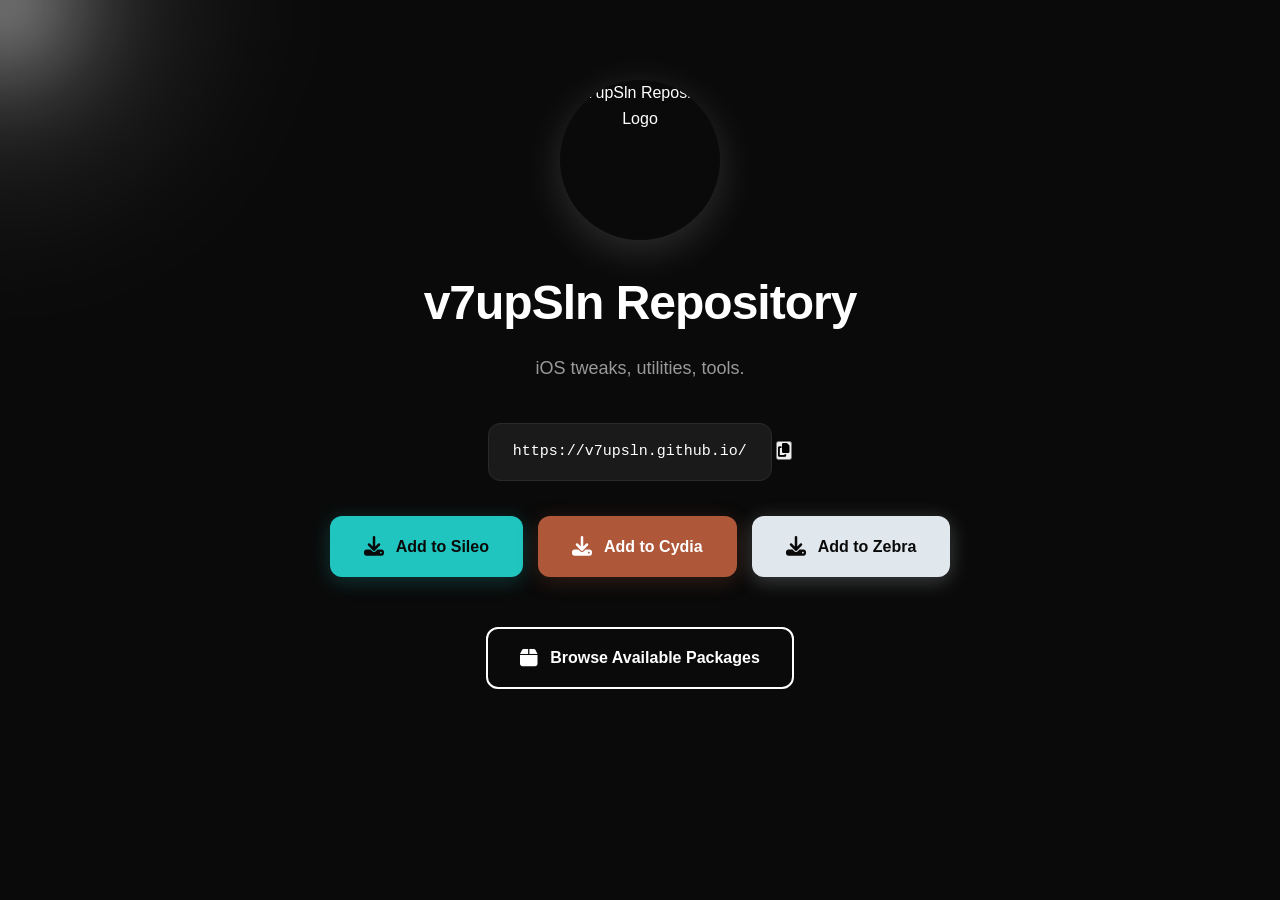
==== commit 3224db55: "Add files via upload" ====
--- a/index.html
+++ b/index.html
@@ -32,8 +32,13 @@
                 <h1>v7upSln Repository</h1>
                 <p class="subtitle">iOS tweaks, utilities, tools.</p>
                 
-                <div class="repo-url">
-                    https://v7upsln.github.io/
+                <div class="repo-url-container">
+                    <div class="repo-url" id="repo-url">
+                        https://v7upsln.github.io/
+                    </div>
+                    <button class="btn-copy" id="copy-btn" aria-label="Copy repository URL">
+                        <i class="fas fa-copy"></i>
+                    </button>
                 </div>
 
                 <div class="installers">
@@ -133,6 +138,58 @@
                 updateGlow();
             }
         });
+
+        // Copy repository URL functionality
+        document.addEventListener('DOMContentLoaded', function() {
+            const copyBtn = document.getElementById('copy-btn');
+            const repoUrl = document.getElementById('repo-url');
+            const repoUrlText = 'https://v7upsln.github.io/';
+
+            if (copyBtn && repoUrl) {
+                copyBtn.addEventListener('click', async function() {
+                    try {
+                        await navigator.clipboard.writeText(repoUrlText);
+                        
+                        // Visual feedback
+                        const icon = copyBtn.querySelector('i');
+                        const originalClass = icon.className;
+                        
+                        icon.className = 'fas fa-check';
+                        copyBtn.classList.add('copied');
+                        
+                        // Reset after 2 seconds
+                        setTimeout(() => {
+                            icon.className = originalClass;
+                            copyBtn.classList.remove('copied');
+                        }, 2000);
+                    } catch (err) {
+                        // Fallback for older browsers
+                        const textArea = document.createElement('textarea');
+                        textArea.value = repoUrlText;
+                        textArea.style.position = 'fixed';
+                        textArea.style.opacity = '0';
+                        document.body.appendChild(textArea);
+                        textArea.select();
+                        
+                        try {
+                            document.execCommand('copy');
+                            const icon = copyBtn.querySelector('i');
+                            const originalClass = icon.className;
+                            icon.className = 'fas fa-check';
+                            copyBtn.classList.add('copied');
+                            setTimeout(() => {
+                                icon.className = originalClass;
+                                copyBtn.classList.remove('copied');
+                            }, 2000);
+                        } catch (fallbackErr) {
+                            console.error('Failed to copy:', fallbackErr);
+                        }
+                        
+                        document.body.removeChild(textArea);
+                    }
+                });
+            }
+        });
     </script>
 </body>
 </html>
--- a/assets/style.css
+++ b/assets/style.css
@@ -13,6 +13,7 @@
   --success: #22c55e;
   --warning: #eab308;
   --error: #ef4444;
+  --unknown: #6b7280;
   
   --glow-primary-color-a: rgba(255, 255, 255, 0.8);
   --glow-primary-color-b: rgba(255, 255, 255, 0.4);
